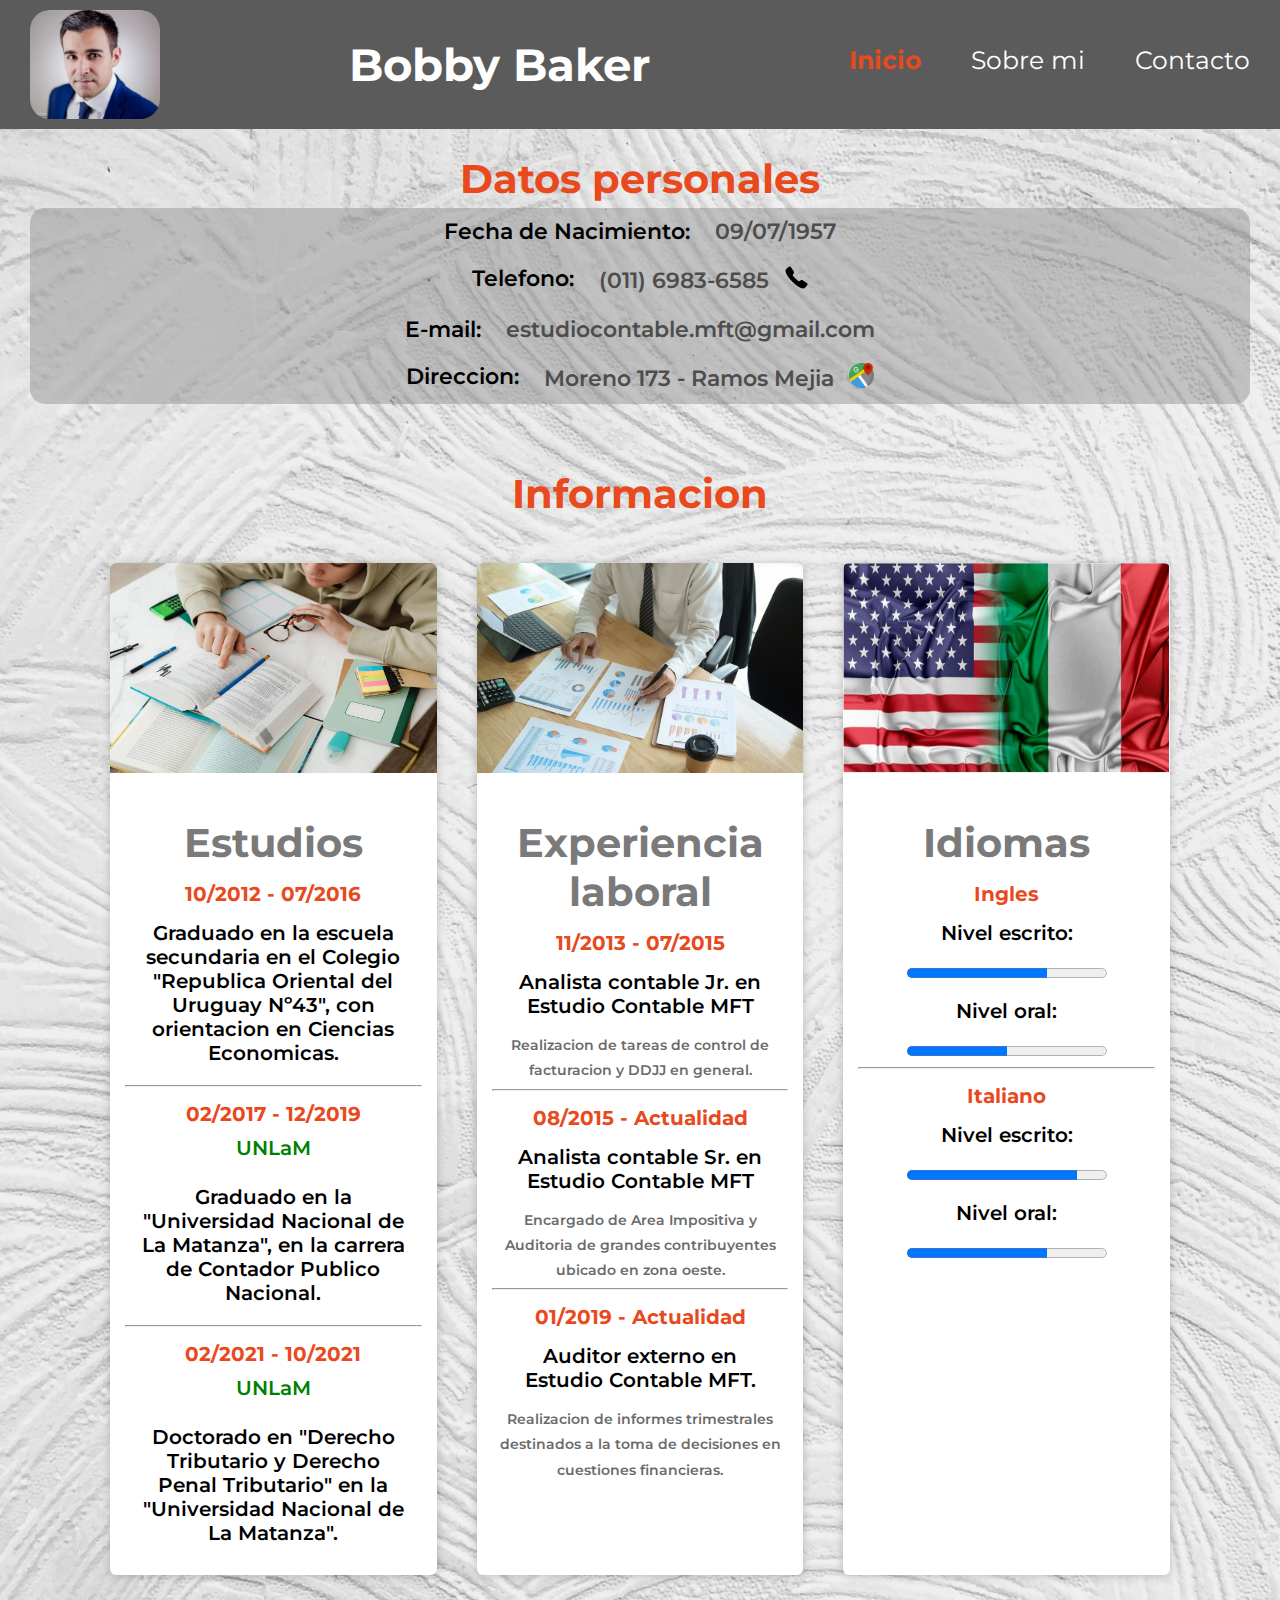
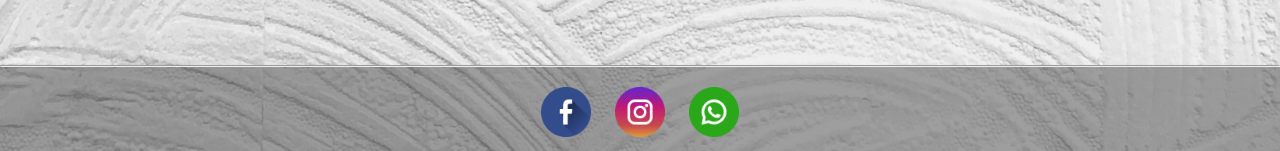
==== index.html @ 855bf576 "Entrega Nº2 CV - Marco Talarico" ====
<!DOCTYPE html>
<html lang="es">
<head>
    <meta charset="UTF-8">
    <meta http-equiv="X-UA-Compatible" content="IE=edge">
    <meta name="viewport" content="width=device-width, initial-scale=1.0">
    <title>CV Trabajo Final</title>
    <link href="css/style.css" rel="stylesheet" type="text/css">
    <link rel="preconnect" href="https://fonts.googleapis.com">
    <link rel="preconnect" href="https://fonts.gstatic.com" crossorigin>
    <link href="https://fonts.googleapis.com/css?family=Montserrat&display=swap" rel="stylesheet">  
    <link rel="shortcut icon" href="icon/icon.png" /> 

</head>

<body>
    <header>
        <audio id="audioTestElement" src="audio/presentacion.mp3" autobuffer></audio>
        <div onmouseover="audioTestElement.play()">
            <img class="foto-perfil" src="img/perfil.png" alt="FOTO DE PERFIL">
        </div>
            
            <h2 class="nombrecv">Bobby Baker</h2>
        <nav>
            <ul>
                <li class="current"><a href="index.html" class="menu">Inicio</a></li>
                <li><a href="sobre-mi.html" class="menu">Sobre mi</a></li>
                <li><a href="contacto.html" class="menu">Contacto</a></li>
            </ul>
        </nav>
    </header>
     
    
    <section>
        <h3 class="titulos">Datos personales</h3>
             <div class="datos"> 
            
             <div>
                <ul>
                    <li class="datos">Fecha de Nacimiento:
                        <span class="datos">09/07/1957</span>
                    </li>
                    <li class="datos">Telefono:
                        <span class="datos">(011) 6983-6585</span>
                        <a href="https://wa.me/5491167936585?text=Hola!! me interesa tu perfil profesional, podemos hablar un rato?" target="_blank"><img src="icon/tel.png" alt="whatsapp" class="chat"></a>
                    </li>
                    <li class="datos">E-mail:
                        <span class="datos">estudiocontable.mft@gmail.com</span>
                    </li>
                    <li class="datos">Direccion:
                        <span class="datos">Moreno 173 - Ramos Mejia</span>
                        <a onclick="window.open('https://www.google.com/maps/embed?pb=!1m14!1m12!1m3!1d3282.500687137923!2d-58.5649853851939!3d-34.64205626703375!2m3!1f0!2f0!3f0!3m2!1i1024!2i768!4f13.1!5e0!3m2!1ses-419!2sar!4v1679443084057!5m2!1ses-419!2sar', 'popup', 'left=390, top=200, width=500, height=335, toolbar=0')"><img src="icon/maps.png" alt="Maps" class="chat"></a>
                    </li>        
                </ul>
            </div>
            </div>
    </section>
    
              <!--   Tarjetas-->
    <div class="title-cards">
        <h3 class="titulos">Informacion</h3>
    </div>

    <div class="container-card">

    <div class="card">
    <figure>
        <img src="img/estudio.jpg">
    <div class="contenido-card">
        <h3>Estudios</h3>
            <h4>10/2012 - 07/2016</h4>
                <span class="datos1">Graduado en la escuela secundaria en el Colegio "Republica Oriental del Uruguay Nº43", con orientacion en Ciencias Economicas.</span>
                    <hr class="division">
            
            <h4>02/2017 - 12/2019</h4>
            <a class="link" onclick="window.open('http://www.youtube.com/v/lUCmqI98-M8&autoplay=1', 'popup', 'left=390, top=200, width=500, height=335, toolbar=0')"> UNLaM </a>
                <span class="datos1">Graduado en la "Universidad Nacional de La Matanza", en la carrera de Contador Publico Nacional.</span>
                    <hr class="division">
            
            <h4>02/2021 - 10/2021</h4>
            <a class="link" onclick="window.open('http://www.youtube.com/v/lUCmqI98-M8&autoplay=1', 'popup', 'left=390, top=200, width=500, height=335, toolbar=0')"> UNLaM </a>
                <span class="datos1">Doctorado en "Derecho Tributario y Derecho Penal Tributario" en la "Universidad Nacional de La Matanza".</span>     
        
    </div>
    </div>
    
    <div class="card">
    <figure>
        <img src="img/trabajo2.jpg">
    </figure>
    <div class="contenido-card">
        <h3>Experiencia laboral</h3>
        
            <h4>11/2013 - 07/2015</h4><span class="datos1">Analista contable Jr. en Estudio Contable MFT</span><p>Realizacion de tareas de control de facturacion y DDJJ en general.</p>
                <hr class="division">
            <h4>08/2015 - Actualidad</h4><span class="datos1">Analista contable Sr. en Estudio Contable MFT</span><p>Encargado de Area Impositiva y Auditoria de grandes contribuyentes ubicado en zona oeste.</p>
                <hr class="division">
            <h4>01/2019 - Actualidad</h4><span class="datos1">Auditor externo en Estudio Contable MFT.</span><p>Realizacion de informes trimestrales destinados a la toma de decisiones en cuestiones financieras.</p>     
        
    </div>
    </div>
    
    <div class="card">
    <figure>
        <img src="img/banderas.jfif">
    </figure>
    <div class="contenido-card">
        <h3>Idiomas</h3>
        
            <h4>Ingles</h4>
                <span class="datos1">Nivel escrito:</span>
                    <progress id="file" max="100" value="70"> 70% </progress>
                <span class="datos1">Nivel oral:</span>
                    <progress id="file" max="100" value="50"> 50% </progress>
                        <hr class="division">
            
            <h4>Italiano</h4>
                <span class="datos1">Nivel escrito:</span>
                    <progress id="file" max="100" value="85"> 85% </progress>
                <span class="datos1">Nivel oral:</span>
                    <progress id="file" max="100" value="70"> 70% </progress>
        
    </div>
    </div>
    </div>

    <hr>

    <!--pie de pagina con redes sociales-->
    <footer>
        
        <nav>
            <a href="https://www.facebook.com/estudiocontable.mft?mibextid=ZbWKwL" target="_blank"><img src="icon/facebook.png" alt="Facebook" class="red-social"></a>
            <a href="https://instagram.com/estudiocontable.mft?igshid=YmMyMTA2M2Y=" target="_blank"><img src="icon/instagram.png" alt="Instagram" class="red-social"></a>
            <a href="https://wa.me/5491167936585" target="_blank"><img src="icon/whatsapp.png" alt="whatsapp" class="red-social"></a>
        </nav>
        
    </footer>
</body>
</html>
---- css/style.css ----
*{
    margin: 0;
    padding: 0;
    box-sizing: border-box;
    font-family: 'Montserrat', sans-serif;
}

body {
    background-image: url(/img/fondo.jpg);
    background-size: 100% auto;
    background-repeat: repeat;
}

/* Estilo de menu*/
a.menu, h2.nombrecv {
    text-decoration: none;
    color: white;
    margin-left:20px;
    font-size: 45px;
    text-shadow: #e8491d;
}

header {
    display: flex;
    min-height: 120px;
    background-color: rgb(92, 91, 91);
    justify-content: space-between;
    align-items: center;
    padding: 10px;
}

 header li{
    float:left;
    display:inline;
    padding: 0px 0px 10px 0px;
  }


nav a.menu{
    padding: 0px 20px 0px 10px;
    font-size: 25px;
    color: white;
}

nav a.menu:hover{
    color: #eb967e;
    font-weight:bold;
    transition: .5s;
}

header .current a{
    color:#e8491d;
    font-weight:bold;
}

a.link{
    padding-left: 10px;
    padding-right: 10px
}

/*estilo imagen de inicio*/
img.foto-perfil{
    display: flex;
    float: left;
    width: 130px; 
    margin: 0px 0px 0px 20px;
    border-radius: 20px;
    transition: 1s;
    cursor: pointer;
}

img.foto-perfil:hover{
    width: 210px;
    transition: 1s;
    
}
h3{
    margin: 25px 0px 5px 0px;
    text-align: center;
    font-size: 40px;
}

h3.titulos{
    color:#e8491d;
}

hr{
    margin-top: 70px;
}

hr.division{
    margin-top: 5px;
    margin-bottom: 15px;
}

img.chat{
    cursor: pointer;
    padding-left: 15px;
    height: 25px;
    display: inline;
    transition: 1s;
}

img.chat:hover{
    transition: 1s;
    height: 27px; 
}

h4{
    color: #e8491d;
}

span.datos1{
    padding: 15px;
    display: flex;
    justify-content: center;
    font-size: 20px;
    color: black;
}

li.datos2{
    font-size: 21px;
    color: #707070;
    margin: 0px;
    padding: 25px;
}

li{
    padding: 10px;
    list-style-position: inside;
    list-style-type: none;
}

li.datos{
    display: flex;
    justify-content: center;
    font-size: 22px;
}

span.datos{
    padding-left: 25px;
    color: rgb(77, 77, 77);
    font-size: 22px ;
    display: flex;
    justify-content: center;
    align-items: center;
}

div.datos{
    background-color: rgba(141, 141, 141, 0.459);
    border-radius: 15px;
    margin: 0px 30px 0px 30px;
}

div{
    font-size: 20px;
    font-weight: 600;
}

/*estilo de las redes sociales en el pie de pagina*/
footer{
    display: flex;
    justify-content: center;
    background-color: rgb(77, 77, 77,0.5);
    margin: 0px 0px 0px 0px;
}


.red-social{
    height: 50px;
    margin: 20px 10px 10px 10px;  
    transition: 1s; 
}

.red-social:hover{
    height: 55px;   
    transition: 1s; 
}

/*estilo hoja de contacto*/
label{
    display: flex;
    justify-content: left;
    padding: 10px 0px 5px 0px; 
}

div.contacto{
    font-size: 20px;
    font-weight: 600;
    float: right;
    width: 50%;
}

img.contacto{
    display: inline-block;
    height: 300px;
    margin: 30px 30px 30px 10%;
    border-radius: 100px;
}

/*estilo de input en general*/
input{
    height: 20px;
    border-radius: 5px;
    background-color: rgb(255, 255, 255);
}

/*estilo del cuadro de e-mail en la hoja de contacto*/
input#email, input#asunto, input#nombre{
    width: 70%;
}

/*estilo del cuadro de consultas para enviar en la hoja de contacto*/
textarea#consulta{
    width: 70%;
    height: 150px;
    text-align: start;
    border-radius: 5px;
    background-color: rgb(255, 255, 255);
    border-width: 2px;
}

a img.speak{
    height: 25px;
}

input.enviar{
    cursor: pointer;
    font-weight: 700;
    width: 200px;
    height: 40px;
	display: inline-block;
	padding: 10px;
	margin-top: 10px;
	text-decoration: none;
	color: #ffffff;
	border: 1px solid #ffffff;
	border-radius: 4px;
	transition: all 400ms ease;
	margin-bottom: 5px;
    background-color: rgb(92, 91, 91);
}

input.enviar:hover{
	background: #e8491d;
}

/*Tarjetas de informacion*/
.container-card{
	width: 100%;
	display: flex;
	max-width: 1100px;
	margin: auto;
}
.title-cards{
	width: 100%;
	max-width: 1080px;
	margin: auto;
	padding: 20px;
	margin-top: 20px;
	text-align: center;
	color: #7a7a7a;
}
.card{
	width: 100%;
	margin: 20px;
	border-radius: 6px;
	overflow: hidden;
	background:#fff;
	box-shadow: 0px 1px 10px rgba(0,0,0,0.2);
	transition: all 400ms ease-out;
	cursor: default;
}
.card:hover{
	box-shadow: 5px 5px 20px rgba(0,0,0,0.4);
	transform: translateY(-3%);
}
.card img{
	width: 100%;
	height: 210px;
}
.card .contenido-card{
	padding: 15px;
	text-align: center;
}
.card .contenido-card h3{
	margin-bottom: 15px;
	color: #7a7a7a;
}
.card .contenido-card p{
	line-height: 1.8;
	color: #6a6a6a;
	font-size: 14px;
	margin-bottom: 5px;
}
.card .contenido-card a{
    color: green;
	display: inline-block;
	padding: 10px;
	border-radius: 4px;
	transition: all 400ms ease;
    cursor: pointer;
}
.card .contenido-card a:hover{
	background: #dadada;
}
@media only screen and (min-width:320px) and (max-width:768px){
	.container-card{
		flex-wrap: wrap;
	}
	.card{
		margin: 15px;
	}
}

/*acomodando la pagina a una resolucion menor*/
@media (max-width: 900px){
    header{
        flex-direction: column;
    }
    nav{
        padding: 10px 0px ;
    }
   
    nav a.menu{
        font-size: 20px;
    }

    div.contacto{
        width: 100%;
        padding-left: 100px;
        margin: 20px 30px 50px 0px;
    }

    img.foto-perfil, img.contacto{
        display: none;
    }
  
    .red-social{
        height: 30px;
        margin: 20px 10px 10px 10px;   
        transition: 1s; 
    }
    
    .red-social:hover{
        height: 32px;   
        transition: 1s; 
    }

    li.datos, span.datos{
        display: inline-block;
        font-size: 18px;
    }

}
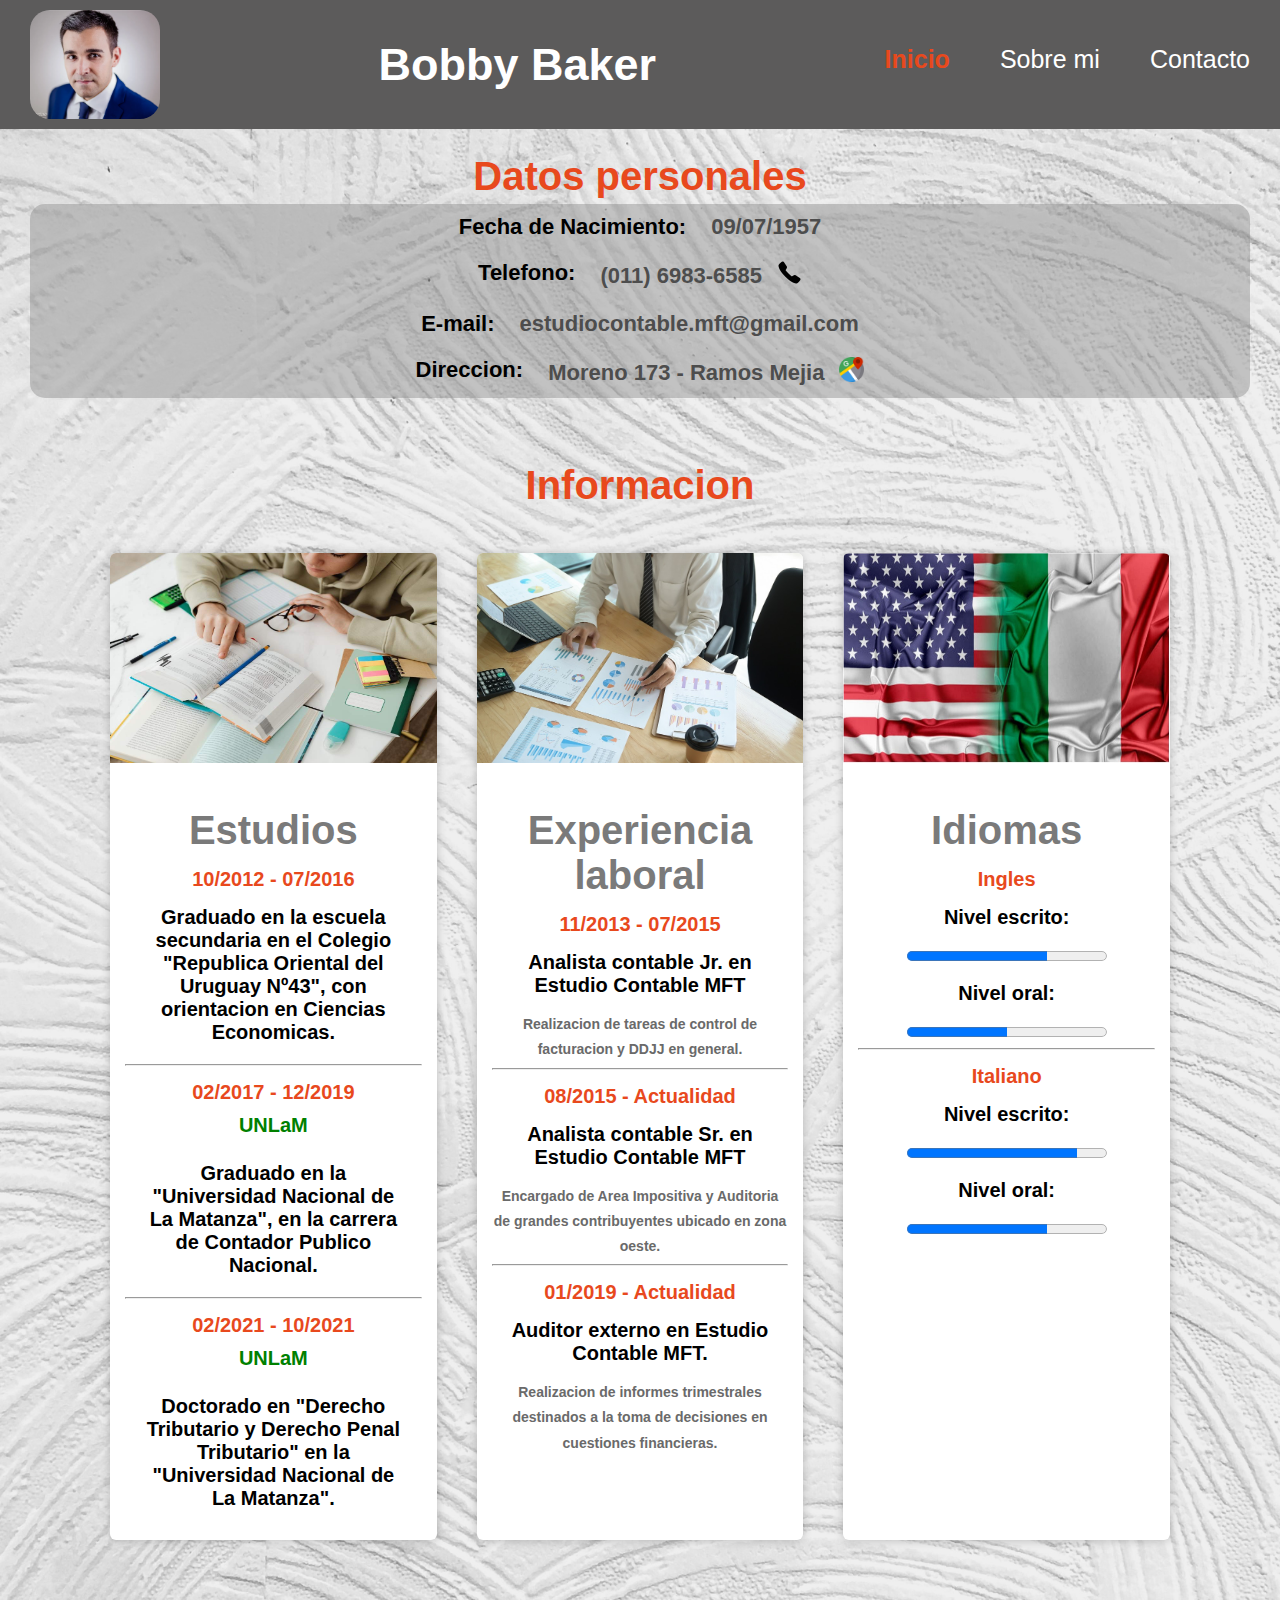
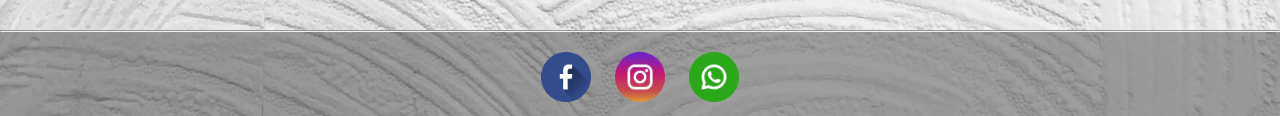
==== commit 488d8d41: "Update index.html" ====
--- a/index.html
+++ b/index.html
@@ -7,8 +7,7 @@
     <title>CV Trabajo Final</title>
     <link href="css/style.css" rel="stylesheet" type="text/css">
     <link rel="preconnect" href="https://fonts.googleapis.com">
-    <link rel="preconnect" href="https://fonts.gstatic.com" crossorigin>
-    <link href="https://fonts.googleapis.com/css?family=Montserrat&display=swap" rel="stylesheet">  
+    <link rel="preconnect" href="https://fonts.gstatic.com" crossorigin>  
     <link rel="shortcut icon" href="icon/icon.png" /> 
 
 </head>
@@ -137,4 +136,4 @@
         
     </footer>
 </body>
-</html>+</html>
--- a/css/style.css
+++ b/css/style.css
@@ -6,7 +6,7 @@
 }
 
 body {
-    background-image: url(/img/fondo.jpg);
+    background-image: url('../img/fondo.jpg');
     background-size: 100% auto;
     background-repeat: repeat;
 }
@@ -355,4 +355,4 @@
 }
 
 
-  +  
